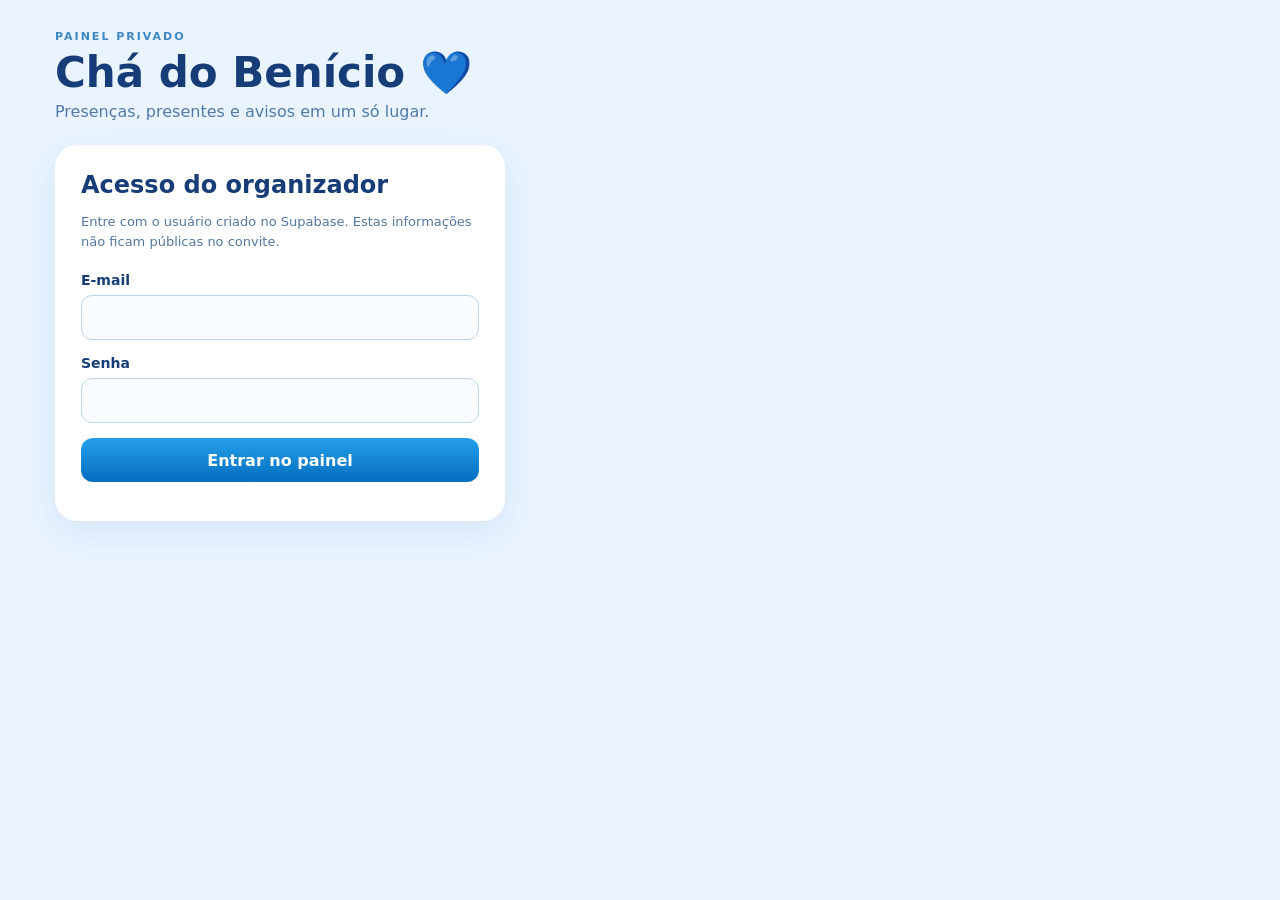
==== admin.html @ 4f2bc79d "Add files via upload" ====
<!doctype html>
<html lang="pt-BR">
<head>
 <meta charset="utf-8"><meta name="viewport" content="width=device-width, initial-scale=1, viewport-fit=cover">
 <meta name="robots" content="noindex, nofollow, noarchive">
 <meta name="theme-color" content="#dceefe">
 <title>Painel privado • Chá do Benício</title>
 <link rel="stylesheet" href="admin.css?v=12.0">
 <script src="admin.js?v=12.0" defer></script>
</head>
<body>
 <main class="container">
   <header class="header"><div><p class="eyebrow">PAINEL PRIVADO</p><h1>Chá do Benício 💙</h1><p class="subtitle">Presenças, presentes e avisos em um só lugar.</p></div><button id="logout" class="secondary" hidden>Sair</button></header>
   <section id="loginView" class="login" aria-labelledby="loginTitle">
      <h2 id="loginTitle">Acesso do organizador</h2><p>Entre com o usuário criado no Supabase. Estas informações não ficam públicas no convite.</p>
      <form id="loginForm"><label>E-mail<input id="loginEmail" type="email" autocomplete="username" required></label><label>Senha<input id="loginPassword" type="password" autocomplete="current-password" required></label><button type="submit" id="loginButton">Entrar no painel</button></form><p id="loginError" class="error" role="alert"></p>
   </section>
   <div id="dashboard" hidden>
     <section class="stats" aria-label="Resumo do evento">
       <article><span>Confirmações</span><strong id="rsvpCount">0</strong><small>responsáveis confirmados</small></article>
       <article><span>Total de pessoas</span><strong id="guestCount">0</strong><small>incluindo acompanhantes</small></article>
       <article><span>Presentes reservados</span><strong id="giftCount">0</strong><small>unidades registradas</small></article>
       <article><span>Lembretes autorizados</span><strong id="optInCount">0</strong><small>WhatsApps cadastrados</small></article>
     </section>
     <div class="tools"><label class="search">Pesquisar nome, WhatsApp ou presente<input id="search" type="search" placeholder="Buscar registros..."></label><button id="refresh" class="secondary">Atualizar dados</button><button id="exportRsvp" class="secondary">Exportar presenças (CSV)</button><button id="exportGifts" class="secondary">Exportar presentes (CSV)</button></div>
     <p id="status" role="status" class="status" aria-live="polite"></p>
     <section class="panel"><div class="panelHead"><h2>💙 Pessoas confirmadas</h2><span id="lastRsvp"></span></div><div class="tableWrap"><table><thead><tr><th>Nome</th><th>WhatsApp</th><th>Pessoas</th><th>Recado</th><th>Lembrete</th><th>Atualizado em</th></tr></thead><tbody id="rsvpRows"></tbody></table></div></section>
     <section class="panel"><div class="panelHead"><h2>🎁 Reservas de presentes</h2><span id="lastGifts"></span></div><div class="tableWrap"><table><thead><tr><th>Presente</th><th>Convidado</th><th>Quantidade</th><th>Registrado em</th></tr></thead><tbody id="giftRows"></tbody></table></div></section>
     <section class="panel"><h2>📬 Status das notificações</h2><p class="hint">“Aceito” indica que o serviço recebeu a solicitação de envio. A entrega final depende do provedor.</p><div class="tableWrap"><table><thead><tr><th>Tipo</th><th>Status</th><th>Detalhe</th><th>Data</th></tr></thead><tbody id="notificationRows"></tbody></table></div></section>
     <section class="panel"><h2>📅 Lembretes do evento</h2><p class="hint">Agendados para 27/11/2026, por WhatsApp, somente para quem autorizou. O envio depende da API oficial configurada no Vercel.</p><div class="tableWrap"><table><thead><tr><th>Convidado</th><th>Etapa</th><th>Status</th><th>Registrado</th></tr></thead><tbody id="reminderRows"></tbody></table></div></section>
   </div>
 </main>
</body></html>
---- admin.css ----
:root{font-family:Nunito,"Trebuchet MS",system-ui,sans-serif;color:#163d77;background:#e9f4ff}*{box-sizing:border-box}body{margin:0}button,input{font:inherit}button{cursor:pointer;background:linear-gradient(180deg,#259fe9,#046ebf);border:0;border-radius:12px;color:white;font-weight:800;padding:12px 18px;min-height:44px}button:disabled{opacity:.55;cursor:wait}.container{width:min(1170px,calc(100% - 32px));margin:30px auto 60px}.header{display:flex;align-items:flex-start;justify-content:space-between;gap:15px;margin-bottom:24px}.eyebrow{font-size:11px;font-weight:900;letter-spacing:2px;color:#3e87c3;margin:0}.header h1{font-size:clamp(25px,3.5vw,42px);margin:5px 0}.subtitle{margin:0;color:#527aa7}.secondary{background:#fff;color:#145993;border:1px solid #b9d5ee}.login{max-width:450px;background:white;border-radius:22px;padding:26px;box-shadow:0 12px 36px #3c6ea91d}.login h2{margin:0 0 9px}.login p{font-size:13px;line-height:1.55;color:#53779f}.login form{display:grid;gap:15px;margin-top:20px}.login label{display:grid;gap:7px;font-weight:800;font-size:14px}.login input,.search input{border:1px solid #bbd6ee;background:#fafdff;padding:12px;border-radius:11px;min-height:44px;color:#163d77;font-size:16px}.error{color:#a43750!important;font-weight:800}.stats{display:grid;grid-template-columns:repeat(4,minmax(0,1fr));gap:12px}.stats article{display:flex;flex-direction:column;background:white;padding:19px;border-radius:18px;box-shadow:0 7px 20px #236da31b}.stats span{font-size:13px;font-weight:800;color:#517ca5}.stats strong{font-size:34px;margin:7px 0;color:#126eb7}.stats small{color:#678aa9}.tools{display:flex;flex-wrap:wrap;gap:10px;align-items:end;margin:20px 0}.search{display:grid;gap:5px;flex:1 1 260px;font-size:12px;font-weight:800}.status{color:#326e9f;font-size:13px;min-height:14px}.panel{background:white;border-radius:20px;padding:18px;margin-top:18px;box-shadow:0 6px 20px #236da31b}.panel h2{font-size:19px;margin:0 0 12px}.panelHead{display:flex;justify-content:space-between;gap:20px;align-items:baseline}.tableWrap{max-width:100%;overflow:auto}table{border-collapse:collapse;min-width:620px;width:100%;font-size:13px;text-align:left}th{color:#587fa5;text-transform:uppercase;font-size:11px;letter-spacing:.04em;border-bottom:2px solid #d9e9f7;padding:12px 9px}td{padding:12px 9px;border-bottom:1px solid #eaf3fb;vertical-align:top}tr:last-child td{border:0}.tag{border-radius:99px;padding:4px 9px;display:inline-block;font-size:11px;font-weight:800;background:#e6f4ff;color:#176eae}.tag.bad{background:#fff0ed;color:#ae4937}.hint{margin:0 0 14px;font-size:13px;color:#6586a8;line-height:1.4}a{color:#046ebf}@media(max-width:720px){.container{width:calc(100% - 22px);margin:18px auto 50px}.stats{grid-template-columns:1fr 1fr}.panel{padding:12px}.panel h2{font-size:16px}.stats strong{font-size:28px}.tools button{flex:1}.header h1{font-size:25px}}
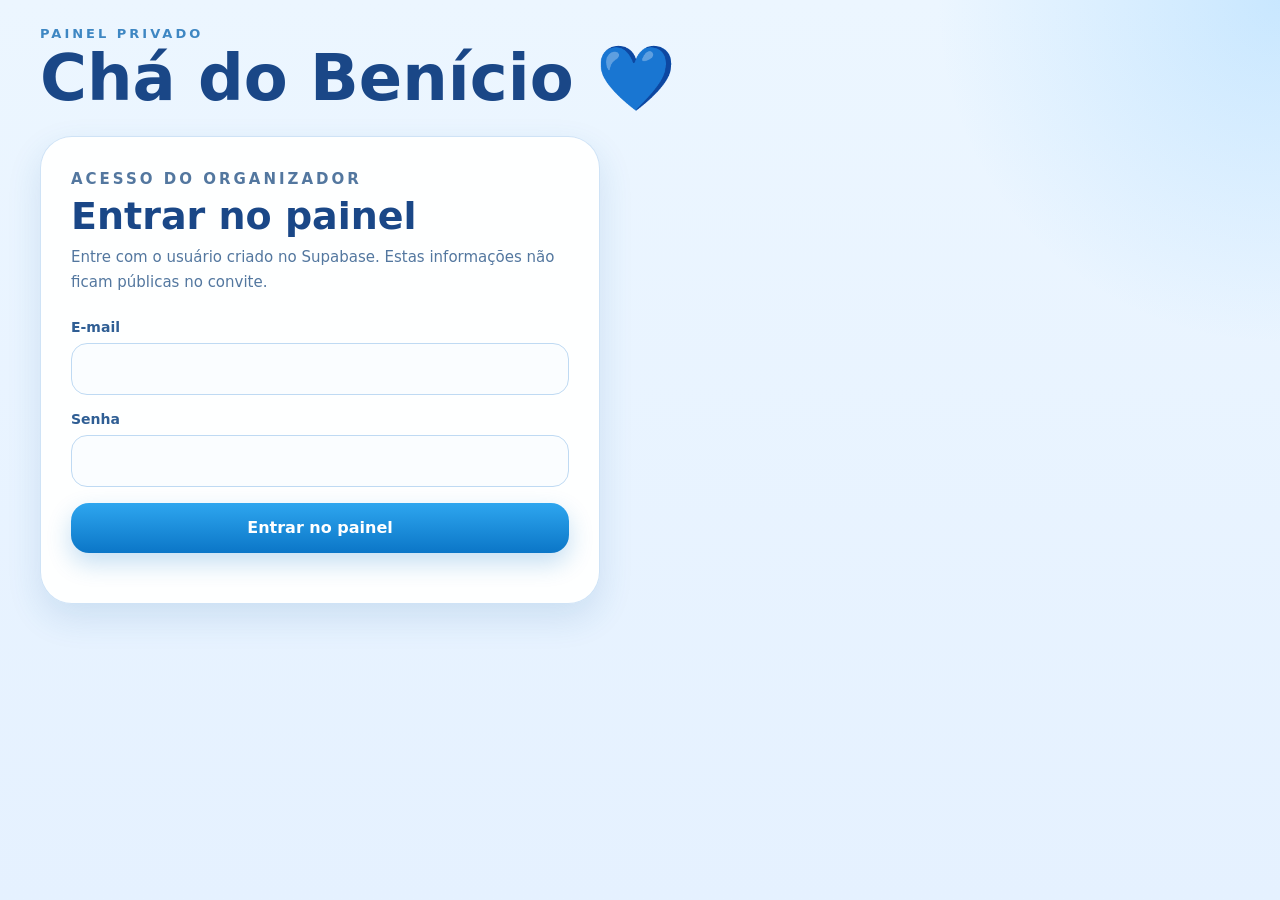
==== commit 2d0b02c7: "Add files via upload" ====
--- a/admin.html
+++ b/admin.html
@@ -5,29 +5,76 @@
  <meta name="robots" content="noindex, nofollow, noarchive">
  <meta name="theme-color" content="#dceefe">
  <title>Painel privado • Chá do Benício</title>
- <link rel="stylesheet" href="admin.css?v=12.0">
- <script src="admin.js?v=12.0" defer></script>
+ <link rel="stylesheet" href="admin.css?v=12.2">
+ <script src="admin.js?v=12.2" defer></script>
 </head>
 <body>
  <main class="container">
-   <header class="header"><div><p class="eyebrow">PAINEL PRIVADO</p><h1>Chá do Benício 💙</h1><p class="subtitle">Presenças, presentes e avisos em um só lugar.</p></div><button id="logout" class="secondary" hidden>Sair</button></header>
+   <header class="header">
+     <div class="heroText">
+       <p class="eyebrow">PAINEL PRIVADO</p>
+       <h1>Chá do Benício <span aria-hidden="true">💙</span></h1>
+     </div>
+     <button id="logout" class="secondary" hidden>Sair</button>
+   </header>
+
    <section id="loginView" class="login" aria-labelledby="loginTitle">
-      <h2 id="loginTitle">Acesso do organizador</h2><p>Entre com o usuário criado no Supabase. Estas informações não ficam públicas no convite.</p>
-      <form id="loginForm"><label>E-mail<input id="loginEmail" type="email" autocomplete="username" required></label><label>Senha<input id="loginPassword" type="password" autocomplete="current-password" required></label><button type="submit" id="loginButton">Entrar no painel</button></form><p id="loginError" class="error" role="alert"></p>
+      <div class="loginIntro">
+        <p class="eyebrow">ACESSO DO ORGANIZADOR</p>
+        <h2 id="loginTitle">Entrar no painel</h2>
+      </div>
+      <p>Entre com o usuário criado no Supabase. Estas informações não ficam públicas no convite.</p>
+      <form id="loginForm">
+        <label>E-mail<input id="loginEmail" type="email" autocomplete="username" required></label>
+        <label>Senha<input id="loginPassword" type="password" autocomplete="current-password" required></label>
+        <button type="submit" id="loginButton">Entrar no painel</button>
+      </form>
+      <p id="loginError" class="error" role="alert"></p>
    </section>
+
    <div id="dashboard" hidden>
      <section class="stats" aria-label="Resumo do evento">
-       <article><span>Confirmações</span><strong id="rsvpCount">0</strong><small>responsáveis confirmados</small></article>
-       <article><span>Total de pessoas</span><strong id="guestCount">0</strong><small>incluindo acompanhantes</small></article>
-       <article><span>Presentes reservados</span><strong id="giftCount">0</strong><small>unidades registradas</small></article>
-       <article><span>Lembretes autorizados</span><strong id="optInCount">0</strong><small>WhatsApps cadastrados</small></article>
+       <article class="statCard statBlue"><span class="statLabel">Confirmações</span><strong id="rsvpCount">0</strong><small>responsáveis confirmados</small></article>
+       <article class="statCard statSky"><span class="statLabel">Total de pessoas</span><strong id="guestCount">0</strong><small>incluindo acompanhantes</small></article>
+       <article class="statCard statIndigo"><span class="statLabel">Presentes reservados</span><strong id="giftCount">0</strong><small>unidades registradas</small></article>
+       <article class="statCard statGold"><span class="statLabel">Lembretes autorizados</span><strong id="optInCount">0</strong><small>WhatsApps cadastrados</small></article>
      </section>
-     <div class="tools"><label class="search">Pesquisar nome, WhatsApp ou presente<input id="search" type="search" placeholder="Buscar registros..."></label><button id="refresh" class="secondary">Atualizar dados</button><button id="exportRsvp" class="secondary">Exportar presenças (CSV)</button><button id="exportGifts" class="secondary">Exportar presentes (CSV)</button></div>
-     <p id="status" role="status" class="status" aria-live="polite"></p>
-     <section class="panel"><div class="panelHead"><h2>💙 Pessoas confirmadas</h2><span id="lastRsvp"></span></div><div class="tableWrap"><table><thead><tr><th>Nome</th><th>WhatsApp</th><th>Pessoas</th><th>Recado</th><th>Lembrete</th><th>Atualizado em</th></tr></thead><tbody id="rsvpRows"></tbody></table></div></section>
-     <section class="panel"><div class="panelHead"><h2>🎁 Reservas de presentes</h2><span id="lastGifts"></span></div><div class="tableWrap"><table><thead><tr><th>Presente</th><th>Convidado</th><th>Quantidade</th><th>Registrado em</th></tr></thead><tbody id="giftRows"></tbody></table></div></section>
-     <section class="panel"><h2>📬 Status das notificações</h2><p class="hint">“Aceito” indica que o serviço recebeu a solicitação de envio. A entrega final depende do provedor.</p><div class="tableWrap"><table><thead><tr><th>Tipo</th><th>Status</th><th>Detalhe</th><th>Data</th></tr></thead><tbody id="notificationRows"></tbody></table></div></section>
-     <section class="panel"><h2>📅 Lembretes do evento</h2><p class="hint">Agendados para 27/11/2026, por WhatsApp, somente para quem autorizou. O envio depende da API oficial configurada no Vercel.</p><div class="tableWrap"><table><thead><tr><th>Convidado</th><th>Etapa</th><th>Status</th><th>Registrado</th></tr></thead><tbody id="reminderRows"></tbody></table></div></section>
+
+     <section class="toolsCard">
+       <div class="toolsHead">
+         <h2>Controles rápidos</h2>
+         <p>Pesquise registros, atualize o painel ou exporte os dados do evento.</p>
+       </div>
+       <div class="tools">
+         <label class="search">Pesquisar nome, WhatsApp ou presente<input id="search" type="search" placeholder="Buscar registros..."></label>
+         <button id="refresh" class="secondary">Atualizar dados</button>
+         <button id="exportRsvp" class="secondary">Exportar presenças (CSV)</button>
+         <button id="exportGifts" class="secondary">Exportar presentes (CSV)</button>
+       </div>
+       <p id="status" role="status" class="status" aria-live="polite"></p>
+     </section>
+
+     <section class="panel panelHighlight">
+       <div class="panelHead"><h2>💙 Pessoas confirmadas</h2><span id="lastRsvp"></span></div>
+       <div class="tableWrap"><table><thead><tr><th>Nome</th><th>WhatsApp</th><th>Pessoas</th><th>Recado</th><th>Lembrete</th><th>Atualizado em</th></tr></thead><tbody id="rsvpRows"></tbody></table></div>
+     </section>
+
+     <section class="panel panelHighlight">
+       <div class="panelHead"><h2>🎁 Reservas de presentes</h2><span id="lastGifts"></span></div>
+       <div class="tableWrap"><table><thead><tr><th>Presente</th><th>Convidado</th><th>Quantidade</th><th>Registrado em</th></tr></thead><tbody id="giftRows"></tbody></table></div>
+     </section>
+
+     <section class="panel">
+       <h2>📬 Status das notificações</h2>
+       <p class="hint">“Aceito” indica que o serviço recebeu a solicitação de envio. A entrega final depende do provedor.</p>
+       <div class="tableWrap"><table><thead><tr><th>Tipo</th><th>Status</th><th>Detalhe</th><th>Data</th></tr></thead><tbody id="notificationRows"></tbody></table></div>
+     </section>
+
+     <section class="panel">
+       <h2>📅 Lembretes do evento</h2>
+       <p class="hint">Agendados para 27/11/2026, por WhatsApp, somente para quem autorizou. O envio depende da API oficial configurada no Vercel.</p>
+       <div class="tableWrap"><table><thead><tr><th>Convidado</th><th>Etapa</th><th>Status</th><th>Registrado</th></tr></thead><tbody id="reminderRows"></tbody></table></div>
+     </section>
    </div>
  </main>
-</body></html>+</body></html>
--- a/admin.css
+++ b/admin.css
@@ -1 +1,240 @@
-:root{font-family:Nunito,"Trebuchet MS",system-ui,sans-serif;color:#163d77;background:#e9f4ff}*{box-sizing:border-box}body{margin:0}button,input{font:inherit}button{cursor:pointer;background:linear-gradient(180deg,#259fe9,#046ebf);border:0;border-radius:12px;color:white;font-weight:800;padding:12px 18px;min-height:44px}button:disabled{opacity:.55;cursor:wait}.container{width:min(1170px,calc(100% - 32px));margin:30px auto 60px}.header{display:flex;align-items:flex-start;justify-content:space-between;gap:15px;margin-bottom:24px}.eyebrow{font-size:11px;font-weight:900;letter-spacing:2px;color:#3e87c3;margin:0}.header h1{font-size:clamp(25px,3.5vw,42px);margin:5px 0}.subtitle{margin:0;color:#527aa7}.secondary{background:#fff;color:#145993;border:1px solid #b9d5ee}.login{max-width:450px;background:white;border-radius:22px;padding:26px;box-shadow:0 12px 36px #3c6ea91d}.login h2{margin:0 0 9px}.login p{font-size:13px;line-height:1.55;color:#53779f}.login form{display:grid;gap:15px;margin-top:20px}.login label{display:grid;gap:7px;font-weight:800;font-size:14px}.login input,.search input{border:1px solid #bbd6ee;background:#fafdff;padding:12px;border-radius:11px;min-height:44px;color:#163d77;font-size:16px}.error{color:#a43750!important;font-weight:800}.stats{display:grid;grid-template-columns:repeat(4,minmax(0,1fr));gap:12px}.stats article{display:flex;flex-direction:column;background:white;padding:19px;border-radius:18px;box-shadow:0 7px 20px #236da31b}.stats span{font-size:13px;font-weight:800;color:#517ca5}.stats strong{font-size:34px;margin:7px 0;color:#126eb7}.stats small{color:#678aa9}.tools{display:flex;flex-wrap:wrap;gap:10px;align-items:end;margin:20px 0}.search{display:grid;gap:5px;flex:1 1 260px;font-size:12px;font-weight:800}.status{color:#326e9f;font-size:13px;min-height:14px}.panel{background:white;border-radius:20px;padding:18px;margin-top:18px;box-shadow:0 6px 20px #236da31b}.panel h2{font-size:19px;margin:0 0 12px}.panelHead{display:flex;justify-content:space-between;gap:20px;align-items:baseline}.tableWrap{max-width:100%;overflow:auto}table{border-collapse:collapse;min-width:620px;width:100%;font-size:13px;text-align:left}th{color:#587fa5;text-transform:uppercase;font-size:11px;letter-spacing:.04em;border-bottom:2px solid #d9e9f7;padding:12px 9px}td{padding:12px 9px;border-bottom:1px solid #eaf3fb;vertical-align:top}tr:last-child td{border:0}.tag{border-radius:99px;padding:4px 9px;display:inline-block;font-size:11px;font-weight:800;background:#e6f4ff;color:#176eae}.tag.bad{background:#fff0ed;color:#ae4937}.hint{margin:0 0 14px;font-size:13px;color:#6586a8;line-height:1.4}a{color:#046ebf}@media(max-width:720px){.container{width:calc(100% - 22px);margin:18px auto 50px}.stats{grid-template-columns:1fr 1fr}.panel{padding:12px}.panel h2{font-size:16px}.stats strong{font-size:28px}.tools button{flex:1}.header h1{font-size:25px}}+
+:root{
+  font-family:Nunito,"Trebuchet MS",system-ui,sans-serif;
+  color:#163d77;
+  background:
+    radial-gradient(circle at top right, rgba(60, 172, 255, .20), transparent 22%),
+    linear-gradient(180deg,#ecf6ff 0%,#e5f1ff 100%);
+  --blue:#0f5eb0;
+  --blue-dark:#163d77;
+  --blue-soft:#eff7ff;
+  --border:#bfdaf3;
+  --shadow:0 14px 34px rgba(35,109,163,.14);
+  --shadow-soft:0 10px 24px rgba(35,109,163,.10);
+}
+*{box-sizing:border-box}
+html,body{min-height:100%}
+body{margin:0;color:var(--blue-dark);background:transparent}
+button,input{font:inherit}
+button{
+  cursor:pointer;
+  background:linear-gradient(180deg,#2ea6ef,#0b76c7);
+  border:0;
+  border-radius:18px;
+  color:white;
+  font-weight:900;
+  padding:14px 20px;
+  min-height:50px;
+  box-shadow:0 10px 24px rgba(11,118,199,.24);
+  transition:transform .15s ease, box-shadow .15s ease, opacity .15s ease;
+}
+button:hover{transform:translateY(-1px);box-shadow:0 14px 28px rgba(11,118,199,.26)}
+button:disabled{opacity:.55;cursor:wait;transform:none}
+.container{width:min(1200px,calc(100% - 32px));margin:26px auto 60px}
+.header{
+  display:flex;
+  align-items:flex-start;
+  justify-content:space-between;
+  gap:18px;
+  margin-bottom:26px;
+}
+.heroText{
+  display:grid;
+  gap:6px;
+}
+.eyebrow{
+  font-size:13px;
+  font-weight:900;
+  letter-spacing:3px;
+  color:#3e87c3;
+  margin:0;
+}
+.header h1{
+  font-size:clamp(42px,5vw,68px);
+  line-height:.98;
+  margin:0;
+  color:#1a4787;
+  text-wrap:balance;
+}
+.secondary{
+  background:rgba(255,255,255,.92);
+  color:#145993;
+  border:1px solid var(--border);
+  box-shadow:var(--shadow-soft);
+}
+.login{
+  max-width:560px;
+  background:rgba(255,255,255,.95);
+  border-radius:32px;
+  padding:30px;
+  box-shadow:var(--shadow);
+  border:1px solid rgba(191,218,243,.75);
+}
+.loginIntro{display:grid;gap:6px;margin-bottom:8px}
+.login h2{margin:0;font-size:clamp(28px,3.2vw,38px);line-height:1.05;color:#1a4787}
+.login p{font-size:15px;line-height:1.65;color:#53779f;margin:0}
+.login form{display:grid;gap:16px;margin-top:24px}
+.login label,.search{
+  display:grid;
+  gap:8px;
+  font-weight:900;
+  font-size:14px;
+  color:#2f5e94;
+}
+.login input,.search input{
+  border:1px solid var(--border);
+  background:#fafdff;
+  padding:14px 15px;
+  border-radius:16px;
+  min-height:52px;
+  color:#163d77;
+  font-size:17px;
+  outline:none;
+}
+.login input:focus,.search input:focus{border-color:#6db5ea;box-shadow:0 0 0 4px rgba(109,181,234,.16)}
+.error{color:#a43750!important;font-weight:800;min-height:20px}
+.stats{
+  display:grid;
+  grid-template-columns:repeat(4,minmax(0,1fr));
+  gap:16px;
+  margin-bottom:20px;
+}
+.statCard{
+  display:flex;
+  flex-direction:column;
+  gap:8px;
+  padding:22px;
+  border-radius:26px;
+  box-shadow:var(--shadow-soft);
+  background:#fff;
+  border:1px solid rgba(191,218,243,.75);
+  position:relative;
+  overflow:hidden;
+}
+.statCard::before{
+  content:"";
+  position:absolute;
+  inset:0 auto auto 0;
+  width:100%;
+  height:6px;
+  background:linear-gradient(90deg,#71c4ff,#2587df);
+}
+.statBlue::before{background:linear-gradient(90deg,#60c6ff,#1e8adb)}
+.statSky::before{background:linear-gradient(90deg,#8ad0ff,#3ea1f2)}
+.statIndigo::before{background:linear-gradient(90deg,#6d8bff,#376be8)}
+.statGold::before{background:linear-gradient(90deg,#f4ca7a,#de9b26)}
+.statLabel{font-size:15px;font-weight:900;color:#4f7ca6}
+.statCard strong{font-size:46px;line-height:1;color:#106bb8}
+.statCard small{font-size:15px;color:#678aa9;line-height:1.35}
+.toolsCard,.panel{
+  background:rgba(255,255,255,.96);
+  border-radius:28px;
+  padding:22px;
+  margin-top:18px;
+  border:1px solid rgba(191,218,243,.75);
+  box-shadow:var(--shadow-soft);
+}
+.toolsHead{margin-bottom:14px}
+.toolsHead h2{margin:0 0 5px;font-size:24px;color:#1b4a88}
+.toolsHead p{margin:0;color:#5f86ae;line-height:1.5}
+.tools{
+  display:grid;
+  grid-template-columns:minmax(280px,1.4fr) repeat(3,minmax(180px,1fr));
+  gap:12px;
+  align-items:end;
+}
+.search{font-size:13px}
+.status{color:#326e9f;font-size:14px;min-height:18px;margin:14px 2px 0}
+.panelHighlight{background:linear-gradient(180deg,rgba(255,255,255,.98),rgba(247,252,255,.98))}
+.panel h2{font-size:28px;line-height:1.1;margin:0 0 12px;color:#1b4a88}
+.panelHead{display:flex;justify-content:space-between;gap:20px;align-items:baseline;flex-wrap:wrap}
+.panelHead span{color:#6c8caf;font-size:14px}
+.tableWrap{max-width:100%;overflow:auto}
+.tableWrap::-webkit-scrollbar{height:9px}.tableWrap::-webkit-scrollbar-thumb{background:#c1ddf5;border-radius:99px}
+table{border-collapse:separate;border-spacing:0;min-width:720px;width:100%;font-size:14px;text-align:left}
+th{
+  color:#587fa5;
+  text-transform:uppercase;
+  font-size:12px;
+  letter-spacing:.05em;
+  border-bottom:2px solid #d9e9f7;
+  padding:14px 10px;
+  white-space:nowrap;
+}
+td{
+  padding:14px 10px;
+  border-bottom:1px solid #eaf3fb;
+  vertical-align:top;
+  color:#264e7d;
+  line-height:1.45;
+}
+tr:last-child td{border:0}
+.tag{
+  border-radius:999px;
+  padding:6px 10px;
+  display:inline-flex;
+  align-items:center;
+  justify-content:center;
+  font-size:12px;
+  font-weight:900;
+  background:#e6f4ff;
+  color:#176eae;
+}
+.tag.bad{background:#fff0ed;color:#ae4937}
+.hint{margin:0 0 16px;font-size:15px;color:#6586a8;line-height:1.55;max-width:900px}
+a{color:#046ebf}
+.mutedRow{color:#6984a1;text-align:center;padding:24px !important}
+@media (max-width:1040px){
+  .tools{grid-template-columns:1fr 1fr}
+}
+@media (max-width:720px){
+  .container{width:calc(100% - 20px);margin:18px auto 42px}
+  .header{align-items:flex-start;gap:14px;margin-bottom:18px}
+  .heroText{gap:4px}
+  .header h1{font-size:clamp(34px,11vw,54px)}
+  #logout{padding:12px 16px;min-height:48px;border-radius:16px}
+  .login{max-width:none;padding:24px 18px;border-radius:28px}
+  .login h2{font-size:30px}
+  .stats{grid-template-columns:1fr 1fr;gap:12px}
+  .statCard{padding:16px;border-radius:22px}
+  .statLabel,.statCard small{font-size:13px}
+  .statCard strong{font-size:34px}
+  .toolsCard,.panel{padding:16px;border-radius:24px;margin-top:14px}
+  .toolsHead h2{font-size:22px}
+  .tools{grid-template-columns:1fr;gap:10px}
+  .tools button{width:100%}
+  .panel h2{font-size:20px}
+  .hint,.status{font-size:14px}
+  .tableWrap{overflow:visible}
+  table,thead,tbody,tr,th,td{display:block;min-width:0;width:100%}
+  thead{display:none}
+  tbody{display:grid;gap:12px}
+  tr{
+    background:#f8fbff;
+    border:1px solid #dfeefb;
+    border-radius:20px;
+    padding:8px 14px;
+    box-shadow:inset 0 1px 0 rgba(255,255,255,.85);
+  }
+  td{
+    border:0;
+    padding:10px 0;
+    display:grid;
+    gap:4px;
+  }
+  td::before{
+    content:attr(data-label);
+    font-size:11px;
+    font-weight:900;
+    text-transform:uppercase;
+    letter-spacing:.06em;
+    color:#6d8daf;
+  }
+  .mutedRow{
+    display:block !important;
+    text-align:center;
+    background:none !important;
+    border:0 !important;
+    padding:18px 8px !important;
+  }
+}
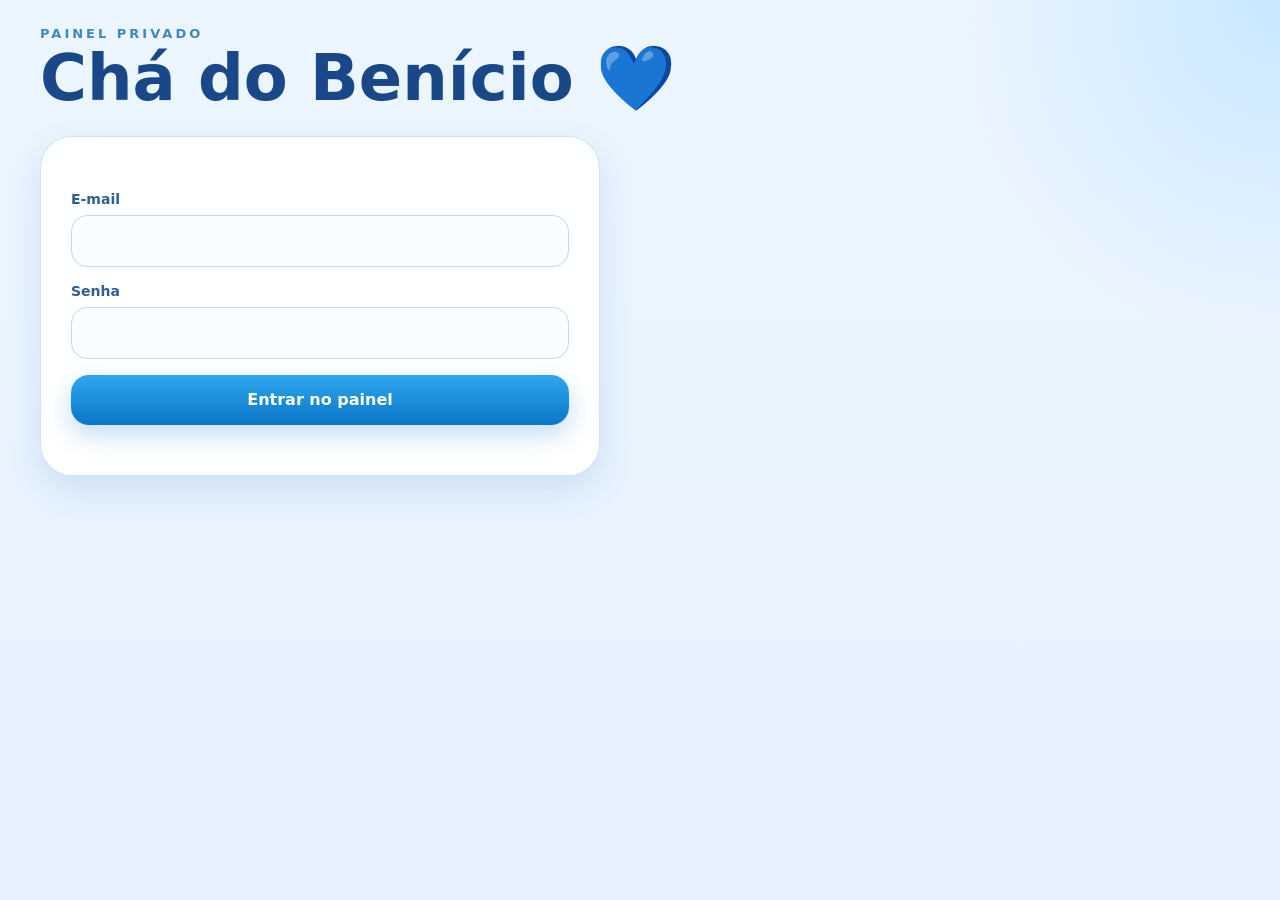
==== commit b7a19145: "Add files via upload" ====
--- a/admin.html
+++ b/admin.html
@@ -5,8 +5,8 @@
  <meta name="robots" content="noindex, nofollow, noarchive">
  <meta name="theme-color" content="#dceefe">
  <title>Painel privado • Chá do Benício</title>
- <link rel="stylesheet" href="admin.css?v=12.2">
- <script src="admin.js?v=12.2" defer></script>
+ <link rel="stylesheet" href="admin.css?v=12.4">
+ <script src="admin.js?v=12.4" defer></script>
 </head>
 <body>
  <main class="container">
@@ -18,12 +18,7 @@
      <button id="logout" class="secondary" hidden>Sair</button>
    </header>
 
-   <section id="loginView" class="login" aria-labelledby="loginTitle">
-      <div class="loginIntro">
-        <p class="eyebrow">ACESSO DO ORGANIZADOR</p>
-        <h2 id="loginTitle">Entrar no painel</h2>
-      </div>
-      <p>Entre com o usuário criado no Supabase. Estas informações não ficam públicas no convite.</p>
+   <section id="loginView" class="login" aria-label="Acesso ao painel privado">
       <form id="loginForm">
         <label>E-mail<input id="loginEmail" type="email" autocomplete="username" required></label>
         <label>Senha<input id="loginPassword" type="password" autocomplete="current-password" required></label>
@@ -31,7 +26,6 @@
       </form>
       <p id="loginError" class="error" role="alert"></p>
    </section>
-
    <div id="dashboard" hidden>
      <section class="stats" aria-label="Resumo do evento">
        <article class="statCard statBlue"><span class="statLabel">Confirmações</span><strong id="rsvpCount">0</strong><small>responsáveis confirmados</small></article>
